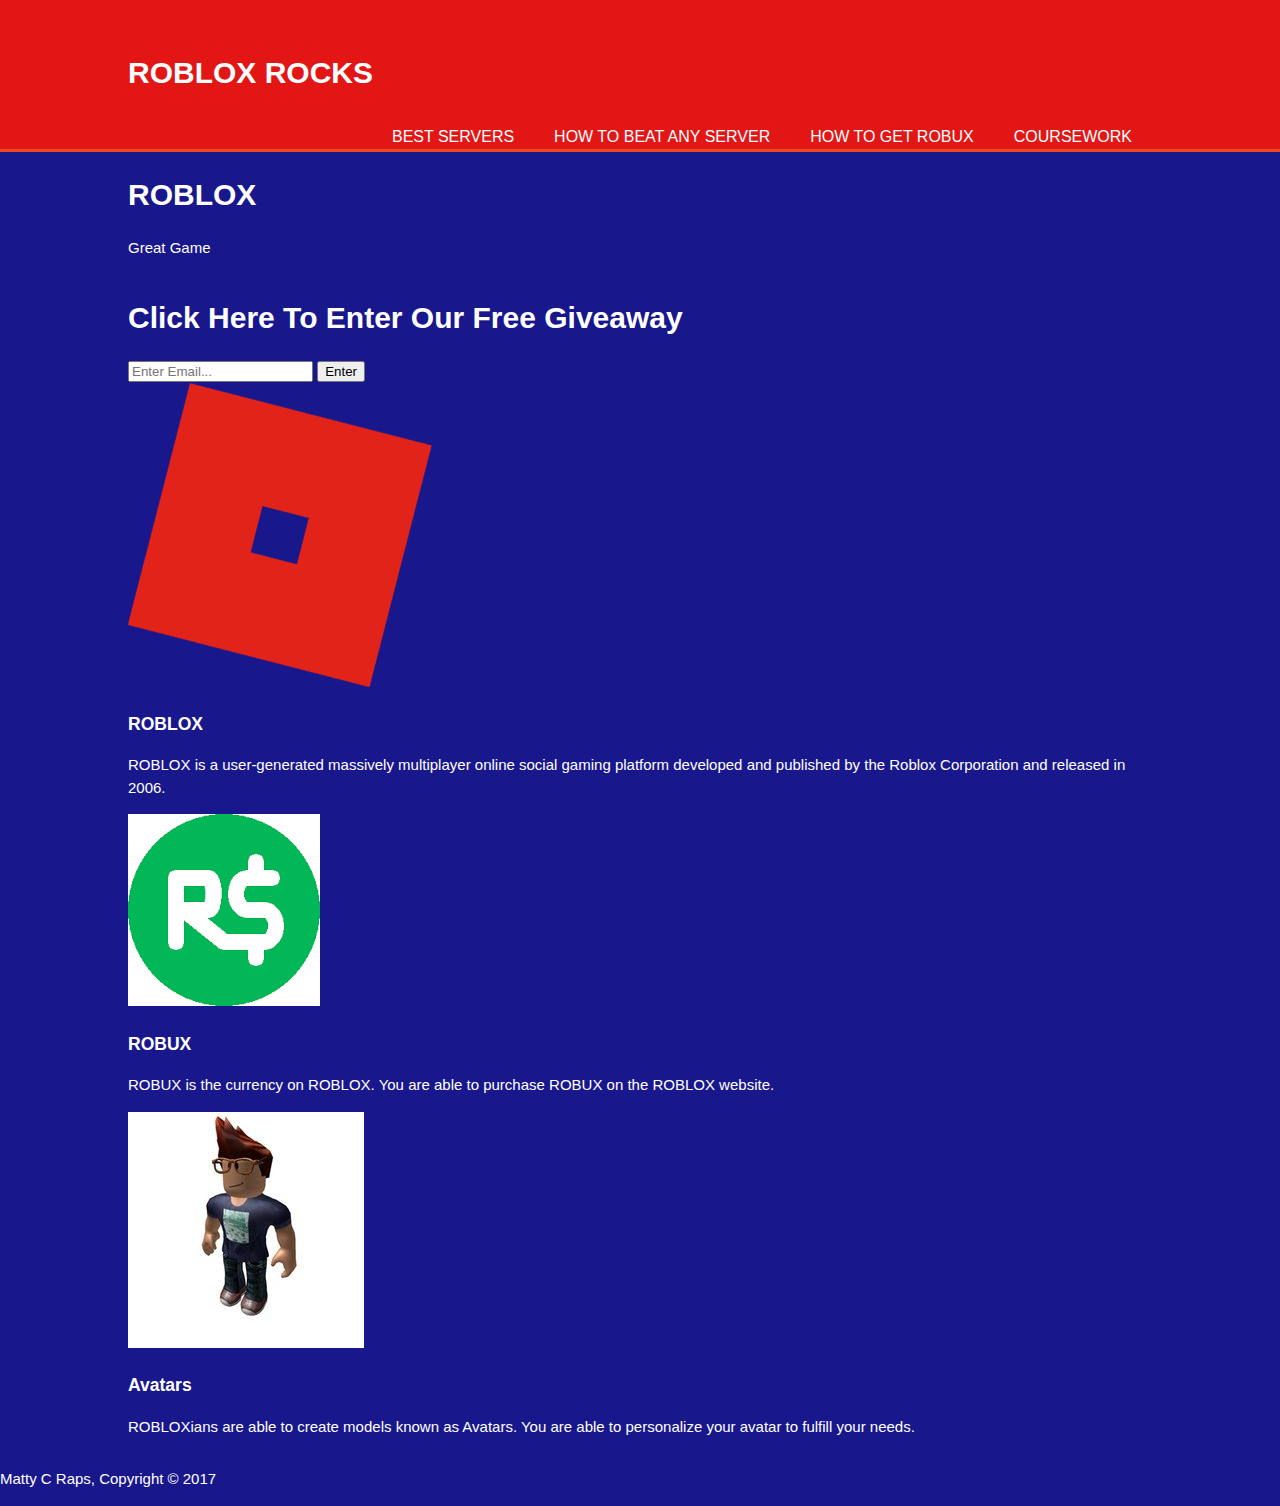
==== index.html @ cf041b15 "add" ====
<!DOCTYPE html>
<html>
  <head>
    <meta charset="utf-8">
	<meta name="viewport" content="width=device-width">
	<meta name="description" content="Affordable and professional web design">
	<meta name="keywords" content="web design, affordable web design, professional web design">
	<meta name="author" content="Ian Thomas">
	<title>Roblox Tips and Tricks</title> 
	<link rel="stylesheet" href="./css/style.css"
  </head>
  <body>
      <header>
          <div class="container">
            <div id="Branding">
              <h1><span class="highlight">ROBLOX ROCKS</span></h1>
            </div>
            <nav>
              <ul>
                <li><a href="index.html">Best Servers</a><a/></li>
                <li><a href="servers.html">How to Beat Any Server<a/></li>
                <li><a href="robux.html">How To Get Robux<a/></li>
                <li><a href="coursework.html">Coursework</a></li>
              </ul>
            </nav>
          </div>
      </header>
      
      <section id="showcase">
        <div class="container">
          <h1>ROBLOX</h1>
          <p>Great Game</p>
        </div>
      </section>
      
      <section id="giveaway">
        <div class="container">
          <h1>Click Here To Enter Our Free Giveaway</h1>
          <form>
            <input type="email" placeholder="Enter Email...">
            <button type="submit" class="button_1">Enter</button>
          </form>
        </div>
       </section>
       
       <section id="boxes">
         <div class="container">
           <div class="box">
             <img src="logo.jpg">
             <h3>ROBLOX</h3>
             <p>ROBLOX is a user-generated massively multiplayer online social gaming platform developed and published by the Roblox Corporation and released in 2006.</p>
           </div>
           <div class="box">
             <img src="logo_robux.jpg">
             <h3>ROBUX</h3>
             <p>ROBUX is the currency on ROBLOX. You are able to purchase ROBUX on the ROBLOX website.</p>
           </div>
           <div class="box">
             <img src="logo_avatar.jpg">
             <h3>Avatars</h3>
             <p>ROBLOXians are able to create models known as Avatars. You are able to personalize your avatar to fulfill your needs.</p>
           </div>
         </div>
       </section>
       
       <footer>
         <p>Matty C Raps, Copyright &copy; 2017</p>
       </footer>
         
       
         
        
       
       
        
      
  </body>
  </html>
---- css/style.css ----
body{
font: 15px/1.5 Arial, Helvetica, sans-serif;
padding:0;
margin:0;
background-color:#19178c;
color:#ffffff;
}

.container{
    width:80%;
    margin:auto;
    overflow:hidden;
}

ul{
    margin:0;
    padding:0;
}

/* Header **/
header{
    background:#e31616;
    color:#ffffff;
    padding-top:30px;
    min-height:70px;
    border-bottom:#e8491d 3px solid;
}

header a{
    color:#ffffff;
    text-decoration:none;
    text-transform: uppercase;
    font-size:16px;
}

header li{
    float:left;
    display:inline;
    padding: 0 20px 0 20px;
}

header #branding{
    float:left;
}

header #branding{
    margin:0;
}

header nav{
    float:right;
    margin-top:10px;
}
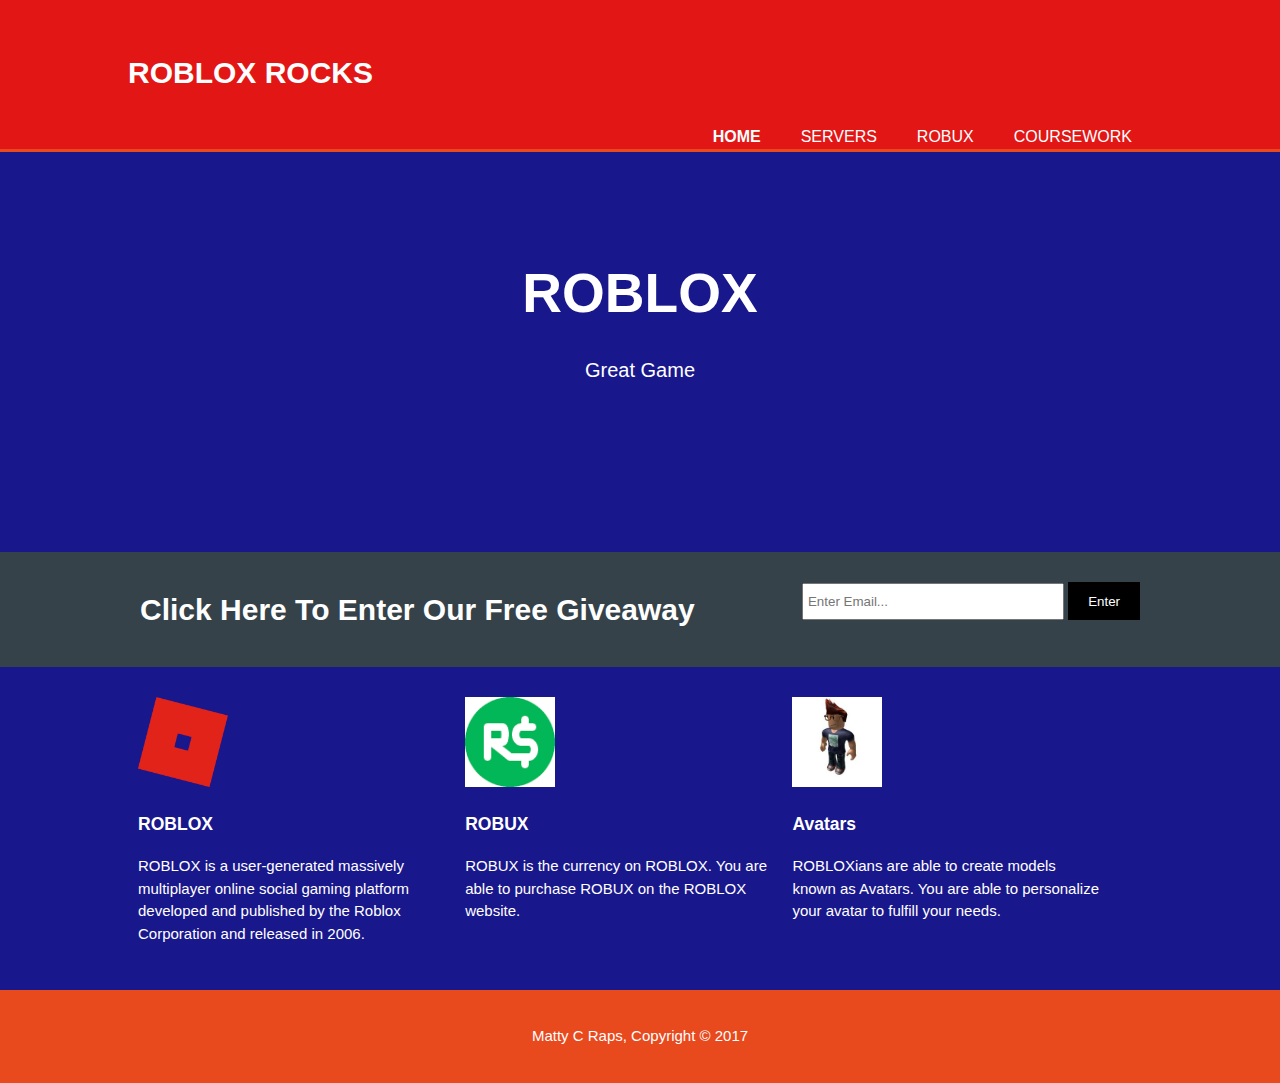
==== commit df00d671: "add" ====
--- a/index.html
+++ b/index.html
@@ -17,9 +17,9 @@
             </div>
             <nav>
               <ul>
-                <li><a href="index.html">Best Servers</a><a/></li>
-                <li><a href="servers.html">How to Beat Any Server<a/></li>
-                <li><a href="robux.html">How To Get Robux<a/></li>
+                <li class="current"><a href="index.html">Home</a><a/></li>
+                <li><a href="servers.html">Servers<a/></li>
+                <li><a href="robux.html">Robux<a/></li>
                 <li><a href="coursework.html">Coursework</a></li>
               </ul>
             </nav>
--- a/css/style.css
+++ b/css/style.css
@@ -17,6 +17,22 @@
     padding:0;
 }
 
+.button_1{
+    height:38px;
+    background:#000000;
+    border:0;
+    padding-left:20px;
+    padding-right:20px;
+    color:#ffffff;
+}
+
+.dark{
+    padding:15px;
+    background:#e8491d;
+    color:#ffffff;
+    margin-top:10px;
+    
+}
 /* Header **/
 header{
     background:#e31616;
@@ -50,4 +66,124 @@
 header nav{
     float:right;
     margin-top:10px;
+}
+
+header .highlight, .current a{
+    color:#ffffff;
+    font-weight:bold;
+}
+
+header a:hover{
+    color:#19178c;
+    font-weight:bold;
+}
+
+/* Showcase */
+#showcase{
+    min-height:400px;
+    background:url('../img/showcase.png');
+    text-align:center;
+    color:#ffffff;
+}
+
+#showcase h1{
+    margin-top:100px;
+    font-size:55px;
+    margin-bottom:10px;
+}
+
+#showcase p{
+    font-size:20px;
+}
+
+/* Giveaway */
+
+#giveaway{
+    padding:15px;
+    color:#ffffff;
+    background:#35424a;
+}
+
+#giveaway h1{
+    float:left;
+}
+#giveaway form{
+    float:right;
+    margin-top:15px;
+}
+#giveaway input[type="email"]{
+    padding:4px;
+    height:25px;
+    width:250px;
+}
+
+/* Boxes */
+#boxes{
+    margin-top:20px;
+}
+
+#boxes .box{
+    float:left;
+    width:30%;
+    padding:10px;
+}
+
+#boxes .box img{
+    width:90px;
+}
+
+/* Sidebar */
+aside#sidebar{
+    float:right;
+    width:30%;
+    margin-top:10px;
+}
+
+/* Main-coL */
+article#main-col{
+    float:left;
+    width:65%;
+}
+
+footer{
+    padding:20px;
+    margin-top:20px;
+    color:#ffffff;
+    background-color:#e8491d;
+    text-align:center;
+}
+
+/* Media Quaries */
+@media(max-width:768px){
+    header #branding,
+    header nav,
+    header nav li,
+    #giveaway h1,
+    #giveaway form,
+    #boxes .box,
+    article#main-col,
+    aside#sidebar{
+      float:none;
+      text-align:center;
+      width:100%;
+    }
+
+    header{
+    padding-bottom:20px;
+    }
+
+    #showcase h1{
+    margin-top:40px;
+    }
+    
+    #giveaway button{
+        display:block;
+        width:100%;
+    }
+    
+    #giveaway form input[type="email"]{
+        width:100%;
+        margin-bottom:5px;
+    }
+    
 }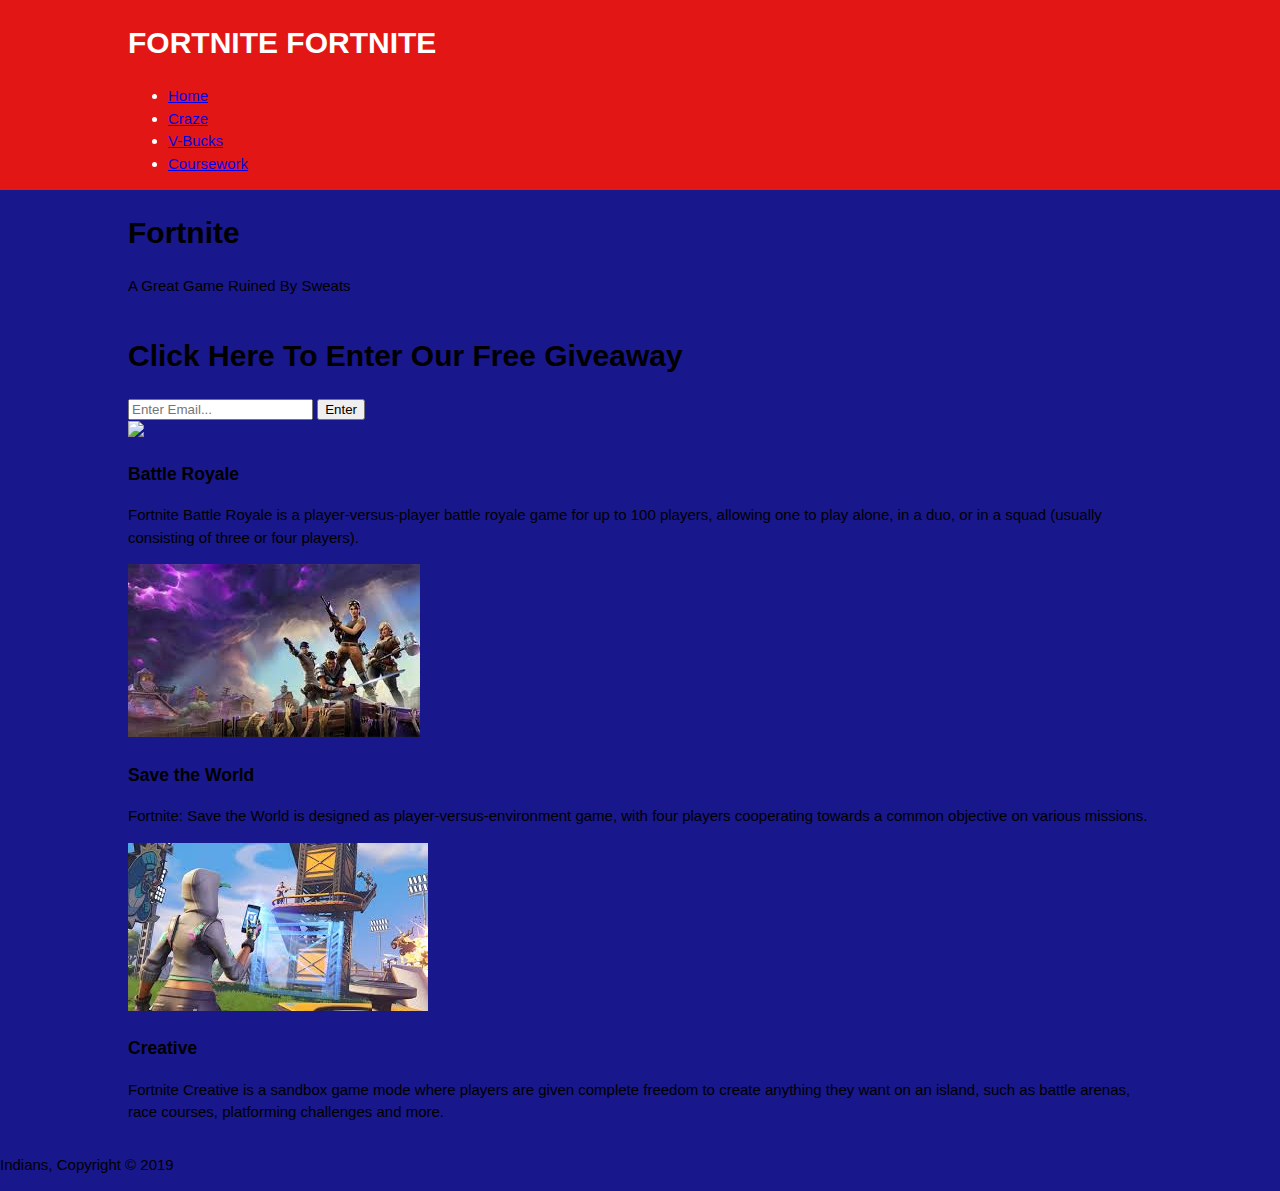
==== commit cdf597ee: "Update index.html" ====
--- a/index.html
+++ b/index.html
@@ -6,20 +6,21 @@
 	<meta name="description" content="Affordable and professional web design">
 	<meta name="keywords" content="web design, affordable web design, professional web design">
 	<meta name="author" content="Ian Thomas">
-	<title>Roblox Tips and Tricks</title> 
-	<link rel="stylesheet" href="./css/style.css"
+	<title>All About Fortnite</title> 
+	<link rel="stylesheet" href="style.css">
+	<link rel="shortcut icon" type="image/x-icon" href="showcase.png"/>
   </head>
   <body>
       <header>
           <div class="container">
             <div id="Branding">
-              <h1><span class="highlight">ROBLOX ROCKS</span></h1>
+              <h1><span class="highlight">FORTNITE FORTNITE</span></h1>
             </div>
             <nav>
               <ul>
                 <li class="current"><a href="index.html">Home</a><a/></li>
-                <li><a href="servers.html">Servers<a/></li>
-                <li><a href="robux.html">Robux<a/></li>
+                <li><a href="servers.html">Craze<a/></li>
+                <li><a href="robux.html">V-Bucks<a/></li>
                 <li><a href="coursework.html">Coursework</a></li>
               </ul>
             </nav>
@@ -28,8 +29,8 @@
       
       <section id="showcase">
         <div class="container">
-          <h1>ROBLOX</h1>
-          <p>Great Game</p>
+          <h1>Fortnite</h1>
+          <p>A Great Game Ruined By Sweats</p>
         </div>
       </section>
       
@@ -46,25 +47,25 @@
        <section id="boxes">
          <div class="container">
            <div class="box">
-             <img src="logo.jpg">
-             <h3>ROBLOX</h3>
-             <p>ROBLOX is a user-generated massively multiplayer online social gaming platform developed and published by the Roblox Corporation and released in 2006.</p>
+             <img src="https://o.aolcdn.com/images/dims?quality=85&image_uri=http%3A%2F%2Fo.aolcdn.com%2Fhss%2Fstorage%2Fmidas%2Fca1bd7bce21a9badd6b5f8d74e001e8e%2F205696707%2FFortniteBattleRoyale.jpg&client=amp-blogside-v2&signature=4c57b583089b8b0da458bda12ffe317729a9d3e5">
+             <h3>Battle Royale</h3>
+             <p>Fortnite Battle Royale is a player-versus-player battle royale game for up to 100 players, allowing one to play alone, in a duo, or in a squad (usually consisting of three or four players).</p>
            </div>
            <div class="box">
-             <img src="logo_robux.jpg">
-             <h3>ROBUX</h3>
-             <p>ROBUX is the currency on ROBLOX. You are able to purchase ROBUX on the ROBLOX website.</p>
+             <img src="[data-uri]">
+             <h3>Save the World</h3>
+             <p>Fortnite: Save the World is designed as player-versus-environment game, with four players cooperating towards a common objective on various missions.</p>
            </div>
            <div class="box">
-             <img src="logo_avatar.jpg">
-             <h3>Avatars</h3>
-             <p>ROBLOXians are able to create models known as Avatars. You are able to personalize your avatar to fulfill your needs.</p>
+             <img src="[data-uri]">
+             <h3>Creative</h3>
+             <p>Fortnite Creative is a sandbox game mode where players are given complete freedom to create anything they want on an island, such as battle arenas, race courses, platforming challenges and more.</p>
            </div>
          </div>
        </section>
        
        <footer>
-         <p>Matty C Raps, Copyright &copy; 2017</p>
+         <p>Indians, Copyright &copy; 2019</p>
        </footer>
          
        
@@ -75,4 +76,4 @@
         
       
   </body>
-  </html>+  </html>
--- a/style.css
+++ b/style.css
@@ -0,0 +1,18 @@
+body{
+font: 15px/1.5 Arial, Helvetica, sans-serif;
+padding:0;
+margin:0;
+background-color:#19178c;
+}
+
+.container{
+    width:80%;
+    margin:auto;
+    overflow:hidden;
+}
+
+/* Header **/
+header{
+    background:#e31616;
+    color:#ffffff;
+}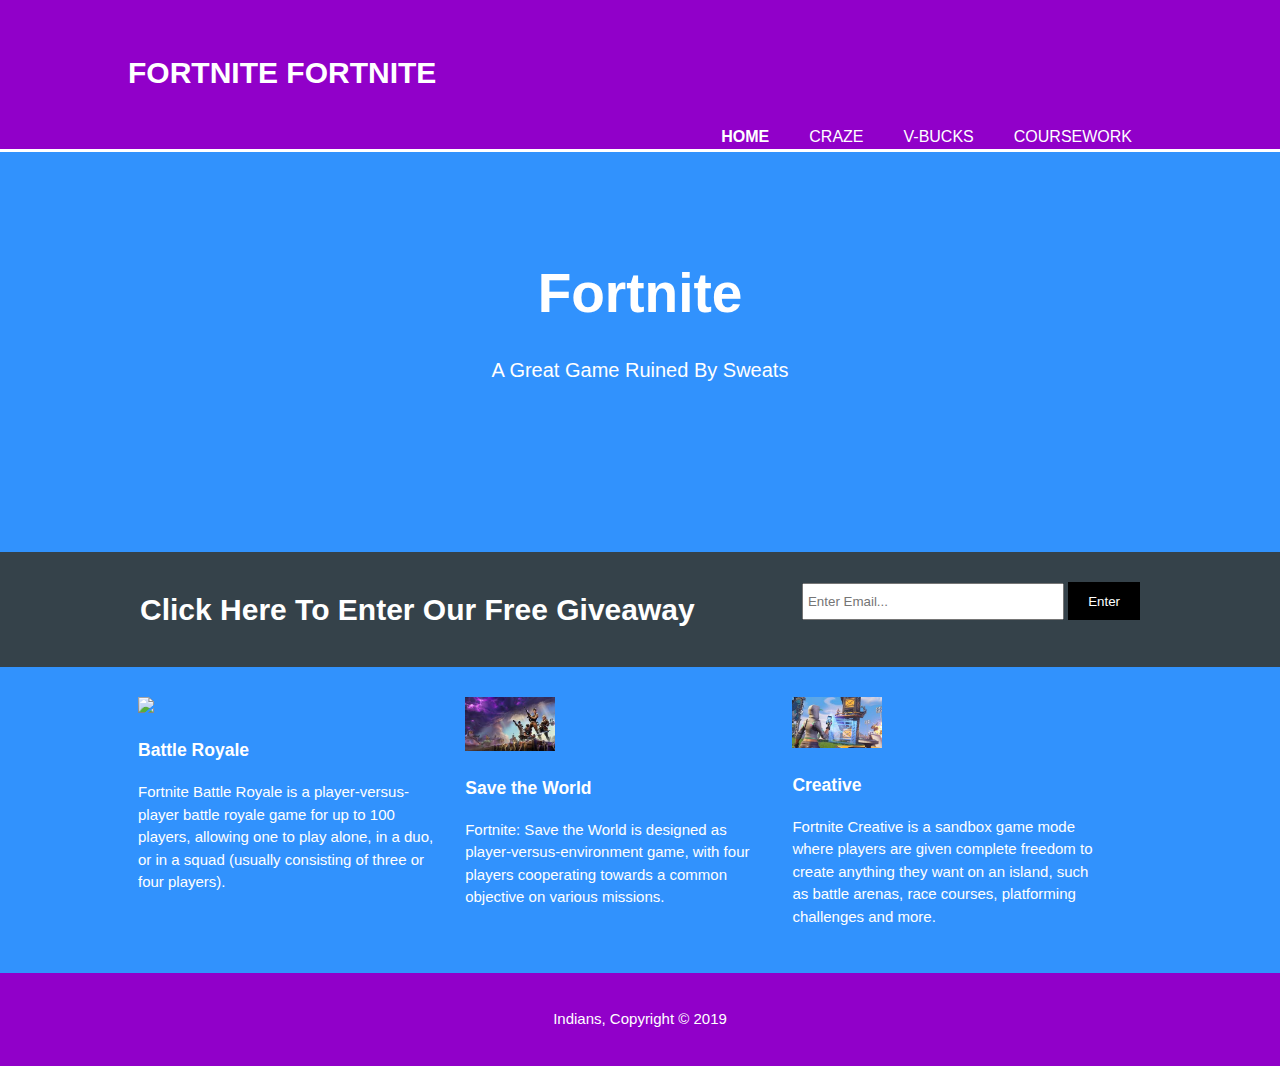
==== commit 160342d3: "Update index.html" ====
--- a/index.html
+++ b/index.html
@@ -7,7 +7,7 @@
 	<meta name="keywords" content="web design, affordable web design, professional web design">
 	<meta name="author" content="Ian Thomas">
 	<title>All About Fortnite</title> 
-	<link rel="stylesheet" href="style.css">
+	<link rel="stylesheet" href="./css/style.css">
 	<link rel="shortcut icon" type="image/x-icon" href="showcase.png"/>
   </head>
   <body>
--- a/css/style.css
+++ b/css/style.css
@@ -0,0 +1,189 @@
+body{
+font: 15px/1.5 Arial, Helvetica, sans-serif;
+padding:0;
+margin:0;
+background-color:#3192fd;
+color:#ffffff;
+}
+
+.container{
+    width:80%;
+    margin:auto;
+    overflow:hidden;
+}
+
+ul{
+    margin:0;
+    padding:0;
+}
+
+.button_1{
+    height:38px;
+    background:#000000;
+    border:0;
+    padding-left:20px;
+    padding-right:20px;
+    color:#ffffff;
+}
+
+.dark{
+    padding:15px;
+    background:#9100c9;
+    color:#ffffff;
+    margin-top:10px;
+    
+}
+/* Header **/
+header{
+    background:#9100c9;
+    color:#ffffff;
+    padding-top:30px;
+    min-height:70px;
+    border-bottom:#ffffff 3px solid;
+}
+
+header a{
+    color:#ffffff;
+    text-decoration:none;
+    text-transform: uppercase;
+    font-size:16px;
+}
+
+header li{
+    float:left;
+    display:inline;
+    padding: 0 20px 0 20px;
+}
+
+header #branding{
+    float:left;
+}
+
+header #branding{
+    margin:0;
+}
+
+header nav{
+    float:right;
+    margin-top:10px;
+}
+
+header .highlight, .current a{
+    color:#ffffff;
+    font-weight:bold;
+}
+
+header a:hover{
+    color:#19178c;
+    font-weight:bold;
+}
+
+/* Showcase */
+#showcase{
+    min-height:400px;
+    background:url('');
+    text-align:center;
+    color:#ffffff;
+}
+
+#showcase h1{
+    margin-top:100px;
+    font-size:55px;
+    margin-bottom:10px;
+}
+
+#showcase p{
+    font-size:20px;
+}
+
+/* Giveaway */
+
+#giveaway{
+    padding:15px;
+    color:#ffffff;
+    background:#35424a;
+}
+
+#giveaway h1{
+    float:left;
+}
+#giveaway form{
+    float:right;
+    margin-top:15px;
+}
+#giveaway input[type="email"]{
+    padding:4px;
+    height:25px;
+    width:250px;
+}
+
+/* Boxes */
+#boxes{
+    margin-top:20px;
+}
+
+#boxes .box{
+    float:left;
+    width:30%;
+    padding:10px;
+}
+
+#boxes .box img{
+    width:90px;
+}
+
+/* Sidebar */
+aside#sidebar{
+    float:right;
+    width:30%;
+    margin-top:10px;
+}
+
+/* Main-coL */
+article#main-col{
+    float:left;
+    width:65%;
+}
+
+footer{
+    padding:20px;
+    margin-top:20px;
+    color:#ffffff;
+    background-color:#9100c9;
+    text-align:center;
+}
+
+/* Media Quaries */
+@media(max-width:768px){
+    header #branding,
+    header nav,
+    header nav li,
+    #giveaway h1,
+    #giveaway form,
+    #boxes .box,
+    article#main-col,
+    aside#sidebar{
+      float:none;
+      text-align:center;
+      width:100%;
+    }
+
+    header{
+    padding-bottom:20px;
+    }
+
+    #showcase h1{
+    margin-top:40px;
+    }
+    
+    #giveaway button{
+        display:block;
+        width:100%;
+    }
+    
+    #giveaway form input[type="email"]{
+        width:100%;
+        margin-bottom:5px;
+    }
+    
+}
